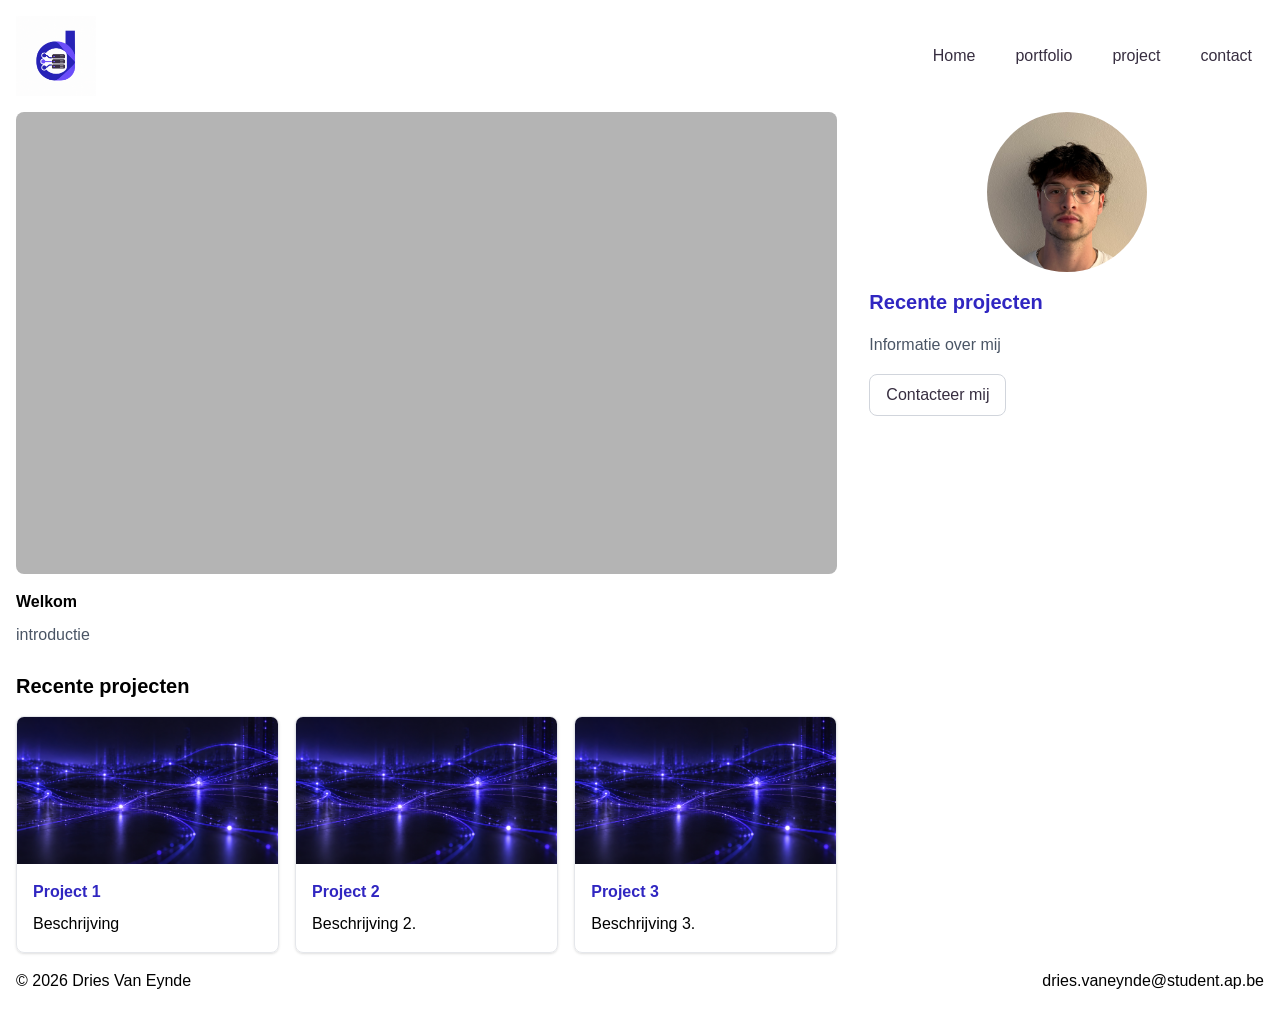
==== index.html @ 06f32d8b "Eerste versie van mijn portfolio" ====
<!DOCTYPE html>
<html lang="nl-BE">
<head>
    <meta charset="UTF-8">
    <meta name="viewport" content="width=device-width, initial-scale=1.0">
    <title>Home | Portfolio Dries</title>
    <meta name="description" content="Ontdek mijn portfolio als student systeem- en netwerkbeheer. Bekijk mijn projecten, vaardigheden en contactgegevens.">
    <link rel="stylesheet" href="css/tailwind.css">
    <link rel="stylesheet" href="css/style.css">
</head>
<body>
    <div class="max-w-7xl mx-auto px-4">
    <header class="flex flex-col sm:flex-row sm:items-center sm:justify-between gap-4 py-4">
    <img src="images/logo.png" alt="Mijn logo" width="80" height="80">
    <nav>
        <ul class="flex flex-wrap gap-4">
            <li>
                <a href="index.html"
                    aria-current="page"
                    class="block px-3 py-2 rounded-lg text-[#372E40] hover:bg-[#6756F8] hover:text-white">
                    Home
                </a>
            </li>
            <li>
                <a href="portfolio.html"
                    aria-current="page"
                    class="block px-3 py-2 rounded-lg text-[#372E40] hover:bg-[#6756F8] hover:text-white">
                    portfolio
                </a>
            </li>
            <li>
                <a href="project.html"
                    aria-current="page"
                    class="block px-3 py-2 rounded-lg text-[#372E40] hover:bg-[#6756F8] hover:text-white">
                    project
                </a>
            </li>

            <li>
                <a href="contact.html"
                    aria-current="page"
                    class="block px-3 py-2 rounded-lg text-[#372E40] hover:bg-[#6756F8] hover:text-white">
                    contact
                </a>
            </li>

        </ul>
    </nav>

</header>
<div class="grid grid-cols-1 md:grid-cols-3 gap-8">
<main class="md:col-span-2">
    <section>
        <img
    src="images/placeholder.png"
    alt="Afbeelding van mijn portfolio"
    width="1200"
    height="800"
    class="w-full aspect-video object-cover rounded-lg mb-4"
/>
        <h1 class="3xl font-bold mb-2">Welkom</h1>
        <p class="text-gray-600 leading-relaxed mb-6">introductie</p>
        
    </section>

    <section>
        <h2 class="text-xl font-bold mb-4">Recente projecten</h2>
        <div class="grid grid-cols-1 sm:grid-cols-3 gap-4">

        <article class="flex flex-row sm:flex-col border border-gray-200 rounded-lg shadow-sm overflow-hidden">
            <img src="images/ChatGPT Image Sep 27, 2026, 03_33_34 PM.png" alt="Afbeelding project 1" width="200" height="120" class="w-full aspect-video object-cover">
            <div class="p-4">
            <h3 class="font-bold text-[#3026C1] mb-2">Project 1</h3>
            <p>Beschrijving</p>
            </div>
        </article>

        <article class="flex flex-row sm:flex-col border border-gray-200 rounded-lg shadow-sm overflow-hidden">
            <img src="images/ChatGPT Image Sep 27, 2026, 03_33_34 PM.png" alt="Afbeelding project 1" width="200" height="120" class="w-full aspect-video object-cover">
            <div class="p-4">
            <h3 class="font-bold text-[#3026C1] mb-2">Project 2</h3>
            <p>Beschrijving 2.</p>
            </div>
        </article>

        <article class="flex flex-row sm:flex-col border border-gray-200 rounded-lg shadow-sm overflow-hidden">
            <img src="images/ChatGPT Image Sep 27, 2026, 03_33_34 PM.png" alt="Afbeelding project 1" width="200" height="120" class="w-full aspect-video object-cover">
            <div class="p-4">
            <h3 class="font-bold text-[#3026C1] mb-2">Project 3</h3>
            <p>Beschrijving 3.</p>
            </div>
        </article>
        </div>
    </section>

</main>
<aside>
    <div class="size-40 rounded-full overflow-hidden mx-auto mb-4">
    <img
        src="images/driesfoto.jpeg"
        alt="Profielfoto"
        class="w-full h-64 object-cover -mt-8"
    >
</div>
    <h2 class="text-xl font-bold mb-4 text-[#3026C1]">
    Recente projecten
    </h2>

    <p class="text-gray-600 leading-relaxed mb-4">
        Informatie over mij
    </p>
    <a href="contact.html"
   class="inline-flex items-center rounded-lg border border-gray-300 px-4 py-2 text-[#372E40] hover:bg-[#6756F8] hover:text-white">
    Contacteer mij
</a>
</aside>

</div>

<footer class="flex flex-col sm:flex-row sm:items-center sm:justify-between gap-4 py-4">
    <p>© 2026 Dries Van Eynde</p>
    <a href="contact.html">dries.vaneynde@student.ap.be</a>
</footer>
</div>
</body>
</html>
---- css/style.css ----
/* Eigen CSS voor mijn portfolio */
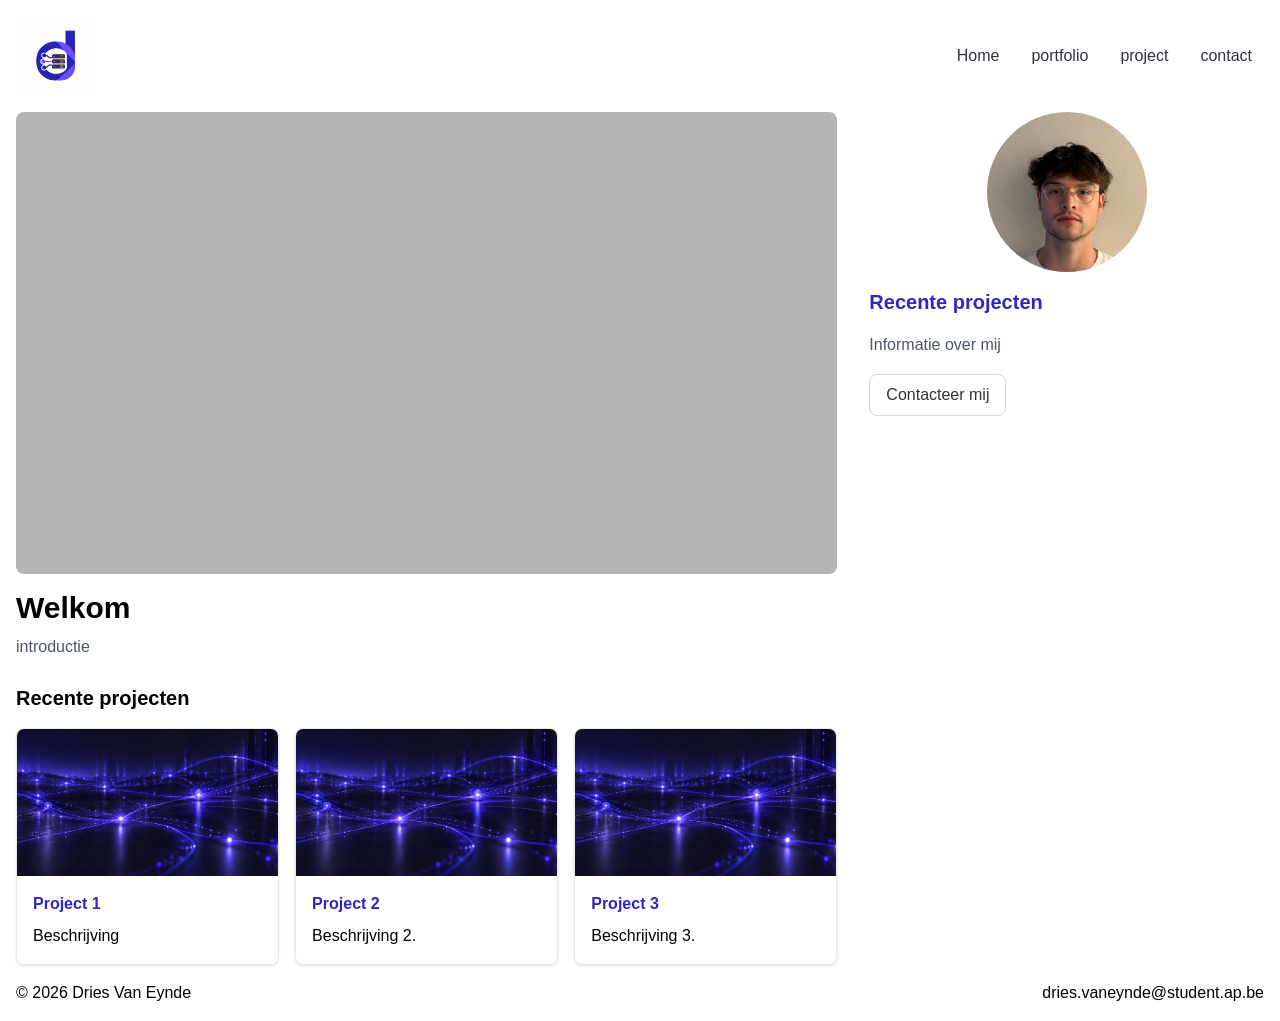
==== commit c6c6bfd9: "hamurgmenu aangepast" ====
--- a/index.html
+++ b/index.html
@@ -10,43 +10,48 @@
 </head>
 <body>
     <div class="max-w-7xl mx-auto px-4">
-    <header class="flex flex-col sm:flex-row sm:items-center sm:justify-between gap-4 py-4">
+    <header class="flex flex-wrap items-center justify-between gap-4 py-4">
     <img src="images/logo.png" alt="Mijn logo" width="80" height="80">
-    <nav>
-        <ul class="flex flex-wrap gap-4">
+<input type="checkbox" id="menu-knop" class="peer sr-only">
+
+<label for="menu-knop"
+       class="cursor-pointer rounded-lg border border-gray-300 px-3 py-2 peer-focus-visible:outline-2 md:hidden">
+    <span class="block h-0.5 w-6 bg-[#3026C1] mb-1"></span>
+    <span class="block h-0.5 w-6 bg-[#3026C1] mb-1"></span>
+    <span class="block h-0.5 w-6 bg-[#3026C1]"></span>
+    <span class="sr-only">Open navigatiemenu</span>
+</label>
+
+    <nav aria-label="Hoofdmenu"
+     class="hidden w-full peer-checked:block md:block md:w-auto max-md:ml-auto max-md:max-w-64 max-md:rounded-lg max-md:border max-md:border-gray-200 max-md:bg-white max-md:p-3 max-md:shadow-lg">
+        <ul class="flex flex-col text-right md:flex-row md:gap-2">
             <li>
                 <a href="index.html"
-                    aria-current="page"
-                    class="block px-3 py-2 rounded-lg text-[#372E40] hover:bg-[#6756F8] hover:text-white">
+                   aria-current="page"
+                   class="block px-3 py-2 rounded-lg text-[#372E40] hover:bg-[#6756F8] hover:text-white">
                     Home
                 </a>
             </li>
             <li>
                 <a href="portfolio.html"
-                    aria-current="page"
-                    class="block px-3 py-2 rounded-lg text-[#372E40] hover:bg-[#6756F8] hover:text-white">
+                   class="block px-3 py-2 rounded-lg text-[#372E40] hover:bg-[#6756F8] hover:text-white">
                     portfolio
                 </a>
             </li>
             <li>
                 <a href="project.html"
-                    aria-current="page"
-                    class="block px-3 py-2 rounded-lg text-[#372E40] hover:bg-[#6756F8] hover:text-white">
+                   class="block px-3 py-2 rounded-lg text-[#372E40] hover:bg-[#6756F8] hover:text-white">
                     project
                 </a>
             </li>
-
             <li>
                 <a href="contact.html"
-                    aria-current="page"
-                    class="block px-3 py-2 rounded-lg text-[#372E40] hover:bg-[#6756F8] hover:text-white">
+                   class="block px-3 py-2 rounded-lg text-[#372E40] hover:bg-[#6756F8] hover:text-white">
                     contact
                 </a>
             </li>
-
         </ul>
     </nav>
-
 </header>
 <div class="grid grid-cols-1 md:grid-cols-3 gap-8">
 <main class="md:col-span-2">
@@ -58,7 +63,7 @@
     height="800"
     class="w-full aspect-video object-cover rounded-lg mb-4"
 />
-        <h1 class="3xl font-bold mb-2">Welkom</h1>
+        <h1 class="text-3xl font-bold mb-2">Welkom</h1>
         <p class="text-gray-600 leading-relaxed mb-6">introductie</p>
         
     </section>
